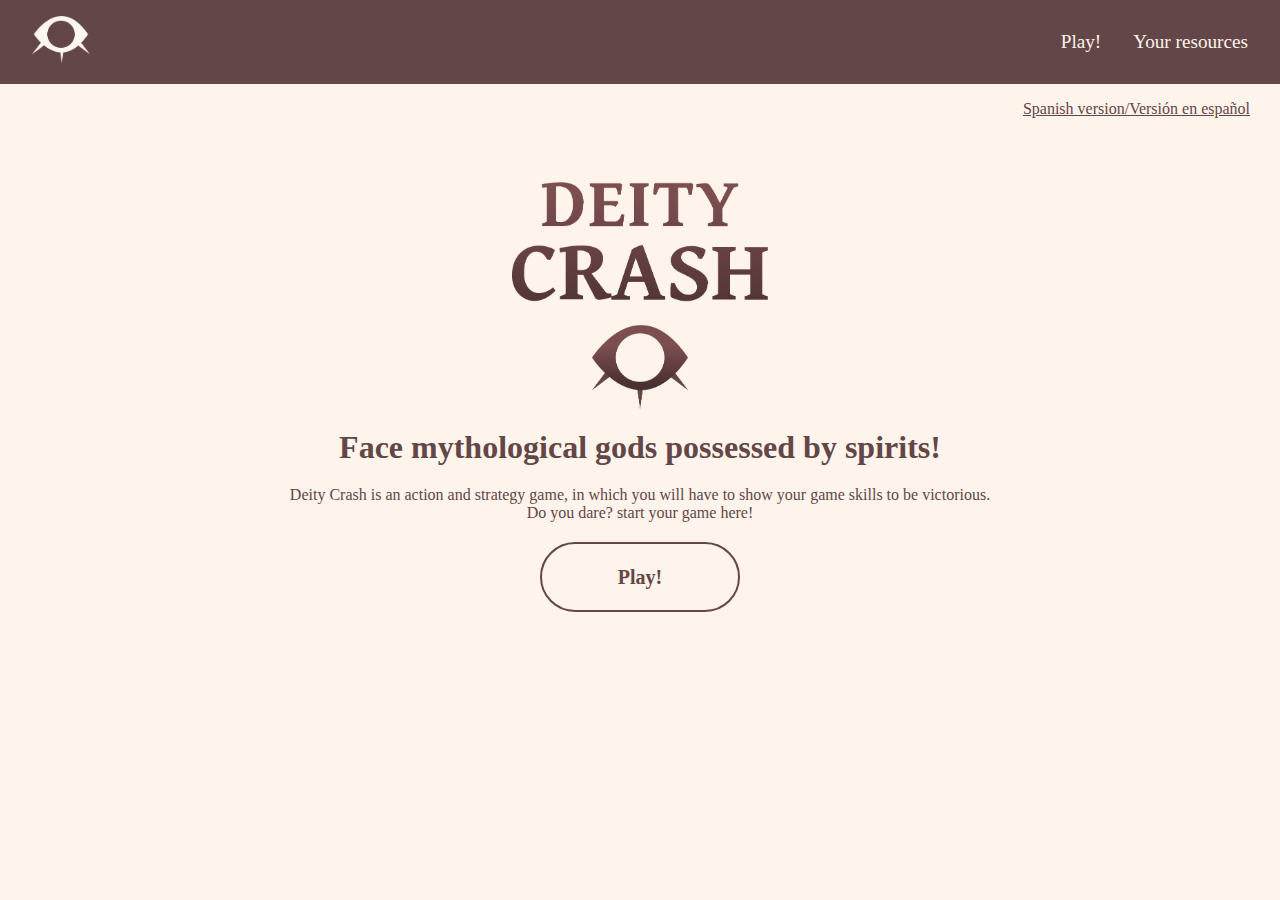
==== ingles/indexingles.html @ 61bcf7f2 "commit inicial" ====
<!DOCTYPE html>

<html lang="en">
<head>
    <title>Página principal</title>
    <link rel="icon" href="../imagenes/ojo.png" type="image/x-icon">
    <meta charset="utf-8">
    <link rel="stylesheet" href="indexinglesestilo.css"> 
</head>
    <body class="body">
<nav class="navbar">
    <a href="indexingles.html">
        <img src="../imagenes/logoblanco.png" alt="Logo" class="logo"></a>
    <ul class="nav-list">
        <li><a href="playingles.html">Play!</a></li>
        <li><a href="yourresources.html">Your resources</a></li>
    </ul>
</nav>
<p class="ingles"> <a href="../index.html" class="españollink"> Spanish version/Versión en español</a></p>
<div class="logete">
    <img src="../imagenes/logoentero.png" alt="Logo" class="uwu">

</div>


<h1 class="header"> Face mythological gods possessed by spirits! </h1>
<p class="parrafo"> Deity Crash is an action and strategy game, in which you will have to show your game skills to be victorious. 
    <BR>Do you dare? start your game here!</p>
    </body>

    <button class="getstarted"  onclick="window.location.href='playingles.html';">
        Play!</button>
---- ingles/indexinglesestilo.css ----
* {
    box-sizing: border-box;
    margin: 0;
    padding: 0; }



.navbar {
    display: flex; 
    justify-content: space-between; 
    align-items: center; 
    padding: 1rem 2rem; 
    position: absolute; 
    top: 0; 
    width: 100%; 
    z-index: 10; 
    font-family: 'Atkinson Hyperlegible';
    background-color: #634647;
    
}

.body {
    overflow-x: hidden;
    overflow-y: hidden;
    background-color: #fff4eb;
}

ul {
    list-style-type: none;
    margin: 0;
    padding: 0;
    display: flex; 
    gap: 2rem; 
    color: #fff4eb;
    text-decoration: none;
  }


.logo {
    width: 20%;
}

a {
    text-decoration: none; /* quita el subrayado */
    color: #fff4eb; /* pone el texto blanco */
    
}

.uwu{
    width: 20%;
    margin-top: 5%;
}


.logete {
    display: flex;
    justify-content: center; /* centra horizontalmente */
    align-items: center;     /* centra verticalmente */
    
}

.navbar a {
    text-decoration: none;
    color: #fff4eb;
    font-size: 1.2rem; /* aumentá el tamaño del texto */
    transition: color 0.3s ease; /* suave transición de color */
}

.navbar a:hover {
    color: #ffcc99; /* color clarito cuando pasás el mouse */
    cursor: pointer;
}

.ingles{
    margin-top: 100px;
    font-family: 'Atkinson Hyperlegible';
    color: #634647;
    text-align: end;
    margin-right: 30px;
}

.españollink{
    margin-top: 100px;
    font-family: 'Atkinson Hyperlegible';
    color: #634647;
    text-align: end;
   text-decoration: underline;
}

.header{
    font-family: 'Gentium Book';
    margin-top: 20px;
    margin-bottom: 20px;
   
    
}

.header, .parrafo{
    text-align: center;
    color: #634647;
    
    
}

.parrafo{
    font-family: 'Atkinson Hyperlegible';
    
}


button {
    border-radius: 50px;
    border: 2px solid #634647;
    background-color: transparent;
    color: #634647;
    font-family: 'Atkinson Hyperlegible';
    width: 200px;
    height: 70px;
    font-size: 20px;
    font-weight: 600;
    display: block;
    margin: 0 auto;
    margin-top: 20px;
}

button:hover{
    background-color: #634647;
    transition: background-color 0.3s ease;
    border: transparent;
    transition: border 0.3s ease;
    color: #fff4eb;
    transition: color 0.3s ease;
    cursor: pointer;
}

footer{
    background-color: #634647;
    font-family: 'Atkinson Hyperlegible';
    color: #fff4eb;
    display: block;
    height: 40px;
    margin-top: 20px;
    padding-top: 5px;
    padding-left: 5px;
    font-size: 15px;
}
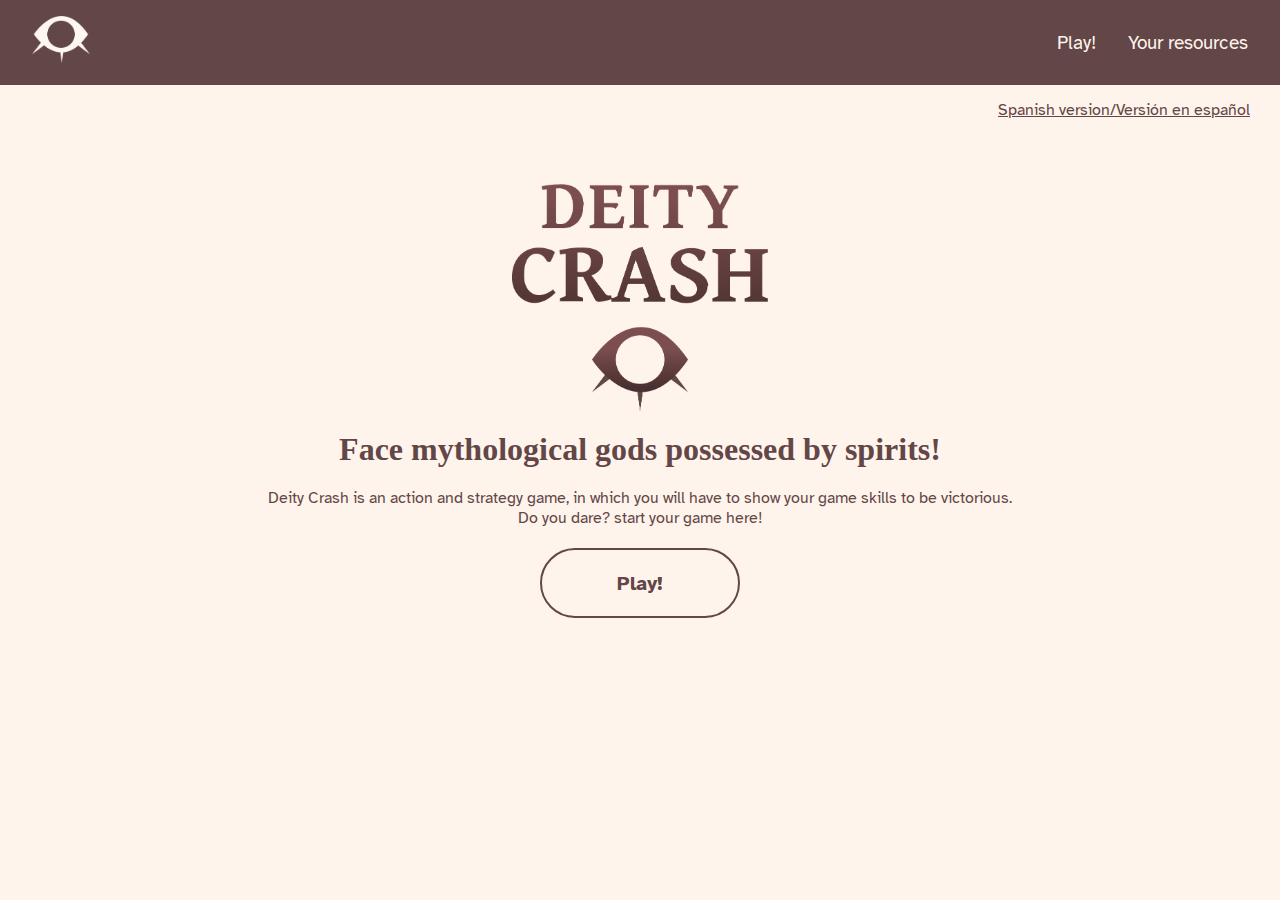
==== commit 715a26a7: "font" ====
--- a/ingles/indexingles.html
+++ b/ingles/indexingles.html
@@ -2,7 +2,8 @@
 
 <html lang="en">
 <head>
-    <title>Página principal</title>
+    <link href='https://fonts.googleapis.com/css?family=Atkinson Hyperlegible' rel='stylesheet'>
+    <title>Main Page</title>
     <link rel="icon" href="../imagenes/ojo.png" type="image/x-icon">
     <meta charset="utf-8">
     <link rel="stylesheet" href="indexinglesestilo.css"> 
